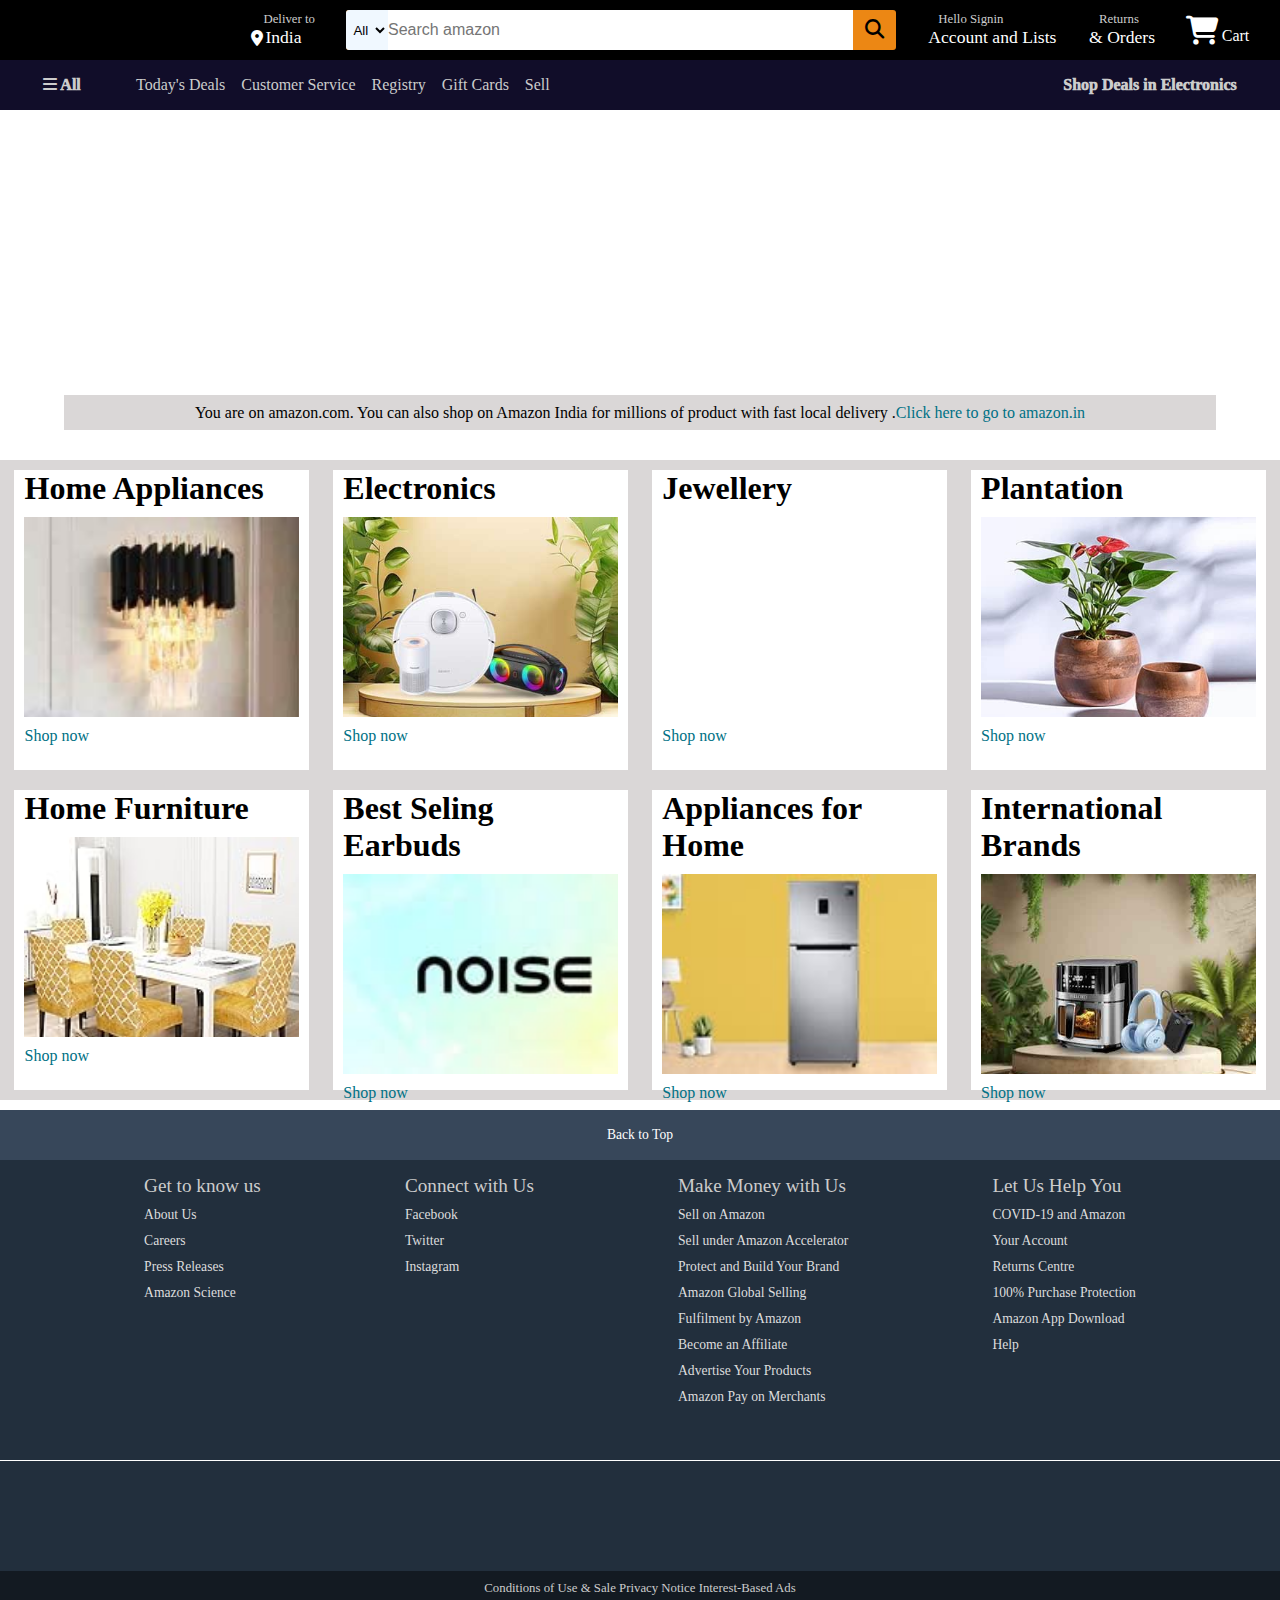
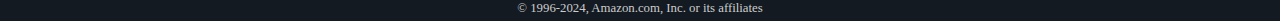
==== index.html @ be3e8e34 "Update and rename clone.html to index.html" ====
<!DOCTYPE html>
<html lang="en">
<head>
    <meta charset="UTF-8">
    <meta name="viewport" content="width=device-width, initial-scale=1.0">
    <!-- Linking the open source CSS using the cdn reference -->
    <link rel="stylesheet" href="https://cdnjs.cloudflare.com/ajax/libs/font-awesome/6.5.2/css/all.min.css">
    <link rel="stylesheet" href="clone.css">
    <title>Amazon Project</title>
</head>
<body>
    <header>
        <div class="navbar">
            <div class="nav-logo border ">
                 <div class="logo"> 
                 </div>
            </div>

            <div class="nav-address border">
                <p class="add-first">Deliver to</p>
                <div class="add-icon">
                    <i class="fa-solid fa-location-dot"></i>
                    <p class="add-second">India</p>
                </div>
            </div>
 
            <div class="nav-search">
                <select class="search-select">
                    <option value="All">All</option>
                </select>
                <input placeholder="Search amazon" class="search-input">
                <div class="search-icon">
                    <i class="fa-solid fa-magnifying-glass"></i>
                </div>
            </div>

            <div class="nav-signin border">
                <p class="add-first"><span>Hello Signin</span></p>
                <p class="add-second">Account and Lists</p>
            </div>

            <div class="nav-orders border">
                <p class="add-first"><span>Returns</span></p>
                <p class="add-second">& Orders</p>
            </div>

            <div class="nav-cart border">
                <i class="fa-solid fa-cart-shopping"></i>
                Cart
            </div>
        </div>

        <div class="panel">
            <div class="all">
                <i class="fa-solid fa-bars"></i>
                All
            </div>
            <div class="panel-opt">
                <a href="#">Today's Deals</a>
                <a href="#">Customer Service</a>
                <a href="#">Registry</a>
                <a href="#">Gift Cards</a>
                <a href="#">Sell</a>
            </div>
            <div class="panel-deals">
                Shop Deals in Electronics
            </div>
        </div>

        <div class="hero-section">
            <div class="hero-para">
                <p>You are on amazon.com. You can also shop on Amazon India for millions of product with fast local delivery . </p>
                <a href="#"> Click here to go to amazon.in</a>
            </div>
        </div>

        <div class="shop-section">
            <div class="box1 box">
                <div class="box-content">
                    <h1>Home Appliances</h1>
                    <div class="div-img"  style="background-image: url('image_5.jpg')"></div>
                    <bold><p>Shop now</p></bold>
                </div>
            </div>
            <div class="box2 box">
                <div class="box-content">
                    <h1>Electronics</h1>
                    <div class="div-img"  style="background-image: url('image_electronics.png')"></div>
                    <bold><p>Shop now</p></bold>
                </div>
            </div>
            <div class="box3 box">
                <div class="box-content">
                    <h1>Jewellery</h1>
                    <div class="div-img"  style="background-image: url('clone_images/image_jewel.png')"></div>
                    <bold><p>Shop now</p></bold>
                </div>
            </div>
            <div class="box4 box">
                <div class="box-content">
                    <h1>Plantation</h1>
                    <div class="div-img"  style="background-image: url('image_plant.png')"></div>
                    <bold><p>Shop now</p></bold>
                </div>
            </div>
            <div class="box5 box">
                <div class="box-content">
                    <h1>Home Furniture</h1>
                    <div class="div-img"  style="background-image: url('image_home.png')"></div>
                    <bold><p>Shop now</p></bold>
                </div>
            </div>
            <div class="box6 box">
                <div class="box-content">
                    <h1>Best Seling Earbuds</h1>
                    <div class="div-img"  style="background-image: url('image_10.jpg')"></div>
                    <bold><p>Shop now</p></bold>
                </div>
            </div>
            <div class="box7 box">
                <div class="box-content">
                    <h1>Appliances for Home</h1>
                    <div class="div-img"  style="background-image: url('image_2.jpg')"></div>
                    <bold><p>Shop now</p></bold>
                </div>
            </div>
            <div class="box8 box">
                <div class="box-content">
                    <h1>International Brands</h1>
                    <div class="div-img"  style="background-image: url('image_brands.png')"></div>
                    <bold><p>Shop now</p></bold>
                </div>
            </div>
        </div>
    </header>
    <footer>
        <div class="foot1">
            <p>Back to Top</p>
        </div>
        <div class="foot2">
            <ul>
                <p>Get to know us</p>
                <a>About Us</a>
                <a>Careers</a>
                <a>Press Releases</a>
                <a>Amazon Science</a>
            </ul>
            <ul>
                <p>Connect with Us</p>
                <a>Facebook</a>
                <a>Twitter</a>
                <a>Instagram</a>
            </ul>
            <ul>
                <p>Make Money with Us</p>
                <a>Sell on Amazon</a>
                <a>Sell under Amazon Accelerator</a>
                <a>Protect and Build Your Brand</a>
                <a>Amazon Global Selling</a>
                <a>Fulfilment by Amazon</a>
                <a>Become an Affiliate</a>
                <a>Advertise Your Products</a>
                <a>Amazon Pay on Merchants</a>
            </ul>
            <ul>
                <p>Let Us Help You</p>
                <a>COVID-19 and Amazon</a>
                <a>Your Account</a>
                <a>Returns Centre</a>
                <a>100% Purchase Protection</a>
                <a>Amazon App Download</a>
                <a>Help</a>
            </ul>
        </div>
        <div class="foot3">
            <div class="logo"></div>
        </div>
        <div class="foot4">
            <div class="pages">
               <a>Conditions of Use & Sale</a>
               <a>Privacy Notice</a>
               <a>Interest-Based Ads</a>
            </div>
            <div class="copyright">
               <p>© 1996-2024, Amazon.com, Inc. or its affiliates</p>
           </div>
        </div>
        </div>
    </footer>
</body>
</html>
---- clone.css ----
*{
    margin: 0;
    padding: 0;
    border: border-box;
}
.navbar{
    height: 60px;
    background-color: black;
    color: white;
    display:flex;
    align-items: center;
    justify-content: space-evenly;
}
.nav-logo{
    height:50px;
    width: 190px;
}
.logo{
    background-image: url('clone_images/amazon.jpg');
    background-size: cover;
    height:50px;
    width: 170px;
}
.border:hover{
    border: 2px solid white;
}

/**Box 2*/
.add-first{
    color: #cccccc;
    font-size: 0.8rem;
    margin-left: 12px;
}
.add-second{
    font-size: 1.1rem;
    margin-left: 2px;
}
.add-icon{
    display: flex;
    align-items: center;
}

/**Box 3 */
.nav-search{
    display: flex;
    height:40px;
    width:550px;
    background-color: rgb(236, 135, 20);
    border-radius: 3px;
    justify-content: space-evenly;
}
.nav-search:hover{
    border:2.5px solid rgb(236, 135, 20);
}
.search-select{
    width: 50px;
    text-align: center;
    border-top-left-radius: 3px;
    border-bottom-left-radius: 3px;
    border:none;
    background-color: aliceblue ;
}
.search-input{
    width:100%;
    font-size: 1rem;
    border:none;
}
.search-icon{
    width:50px;
    display: flex;
    justify-content: center;
    align-items: center;
    border:none;
    font-size: 1.2rem;
    color:black;    
}
.nav-signin{
    text-align: left;
}
 
/**Box 4 is similar as box 3*/

/**Box 5*/
.nav-cart i{
    font-size: 1.8rem;
}

/**PANELS*/
.panel{
    height:50px;
    background-color: rgb(17, 13, 41);
    color:#cccccc;
    display: flex;
    justify-content: space-evenly;
    align-items: center;
}
.all{
    font-size: 1rem;
    font-weight: 1000;
}
.panel-opt{
   width:70%;
}
.panel-opt a{
    text-decoration: none;
    color:#cccccc;
    margin-left: 12px;
}
.panel-deals{
    font-size:1rem;
    font-weight:1000;
}

/**Heros-section*/
.hero-section{
    height:350px;
    background-size: cover;
    background-image: url("clone_images/hero_sec.jpg");
    display: flex;
    justify-content: center;
    align-items: flex-end;
}
.hero-para{
    display: flex;
    background-color: #dad7d7;
    justify-content: center;
    align-items: center;
    width:90%;
    height: 35px;
    font-size: 1rem;
    margin-bottom: 30px;
}
.hero-para a{
    text-decoration: none;
    color:#007185;
}

/**shop-section*/
.shop-section{
    display: flex;
    justify-content: space-evenly;
    align-items: center;
    background-color: #dad7d7 ;
    flex-wrap: wrap;
}
.box{
    height:300px;
    width:23%;
    background-color: white ;
    margin:10px;
}
.div-img{
    height: 200px;
    background-size: cover;
    margin-top: 10px;
    margin-bottom: 10px;
}
.box-content{
    margin-left: 10px;
    margin-right: 10px;
}
.box-content p{
    color:#007185;
}

/**Footer*/
footer{
    margin-top: 10px;
}
.foot1 p{
    background-color:#37475a;
    color:white;
    display:flex;
    justify-content: center;
    align-items: center;
    height:50px;
    font-size:0.85rem;
}
.foot2{
    background-color: #222f3d;
    color:#cccccc;
    height: 300px;
    display: flex;
    justify-content: space-evenly;
}
ul{
    margin-top: 15px;
}
ul a{
    display: block;
    font-size: 0.85rem;
    color: #dddddd;
    margin-top: 10px;
}
ul p{
    font-size: 1.2rem;
    font-weight: 35px;
}

.foot3{
    height: 110px;
    background-color: #222f3d;
    border-top: 0.5px solid white;
    display: flex;
    justify-content: center;
    align-items: center;
}
.foot4{
    background-color: #131A22;
    color:#cccccc;
    height:50px;
    font-size: 0.8rem;
    /* display: flex;
    justify-content: center;
    align-items: center; */
    text-align: center;
}
.pages{
    padding-top: 10px;
}
.copyright{
    margin:5px;
}
a:hover{
    text-decoration: underline;
}
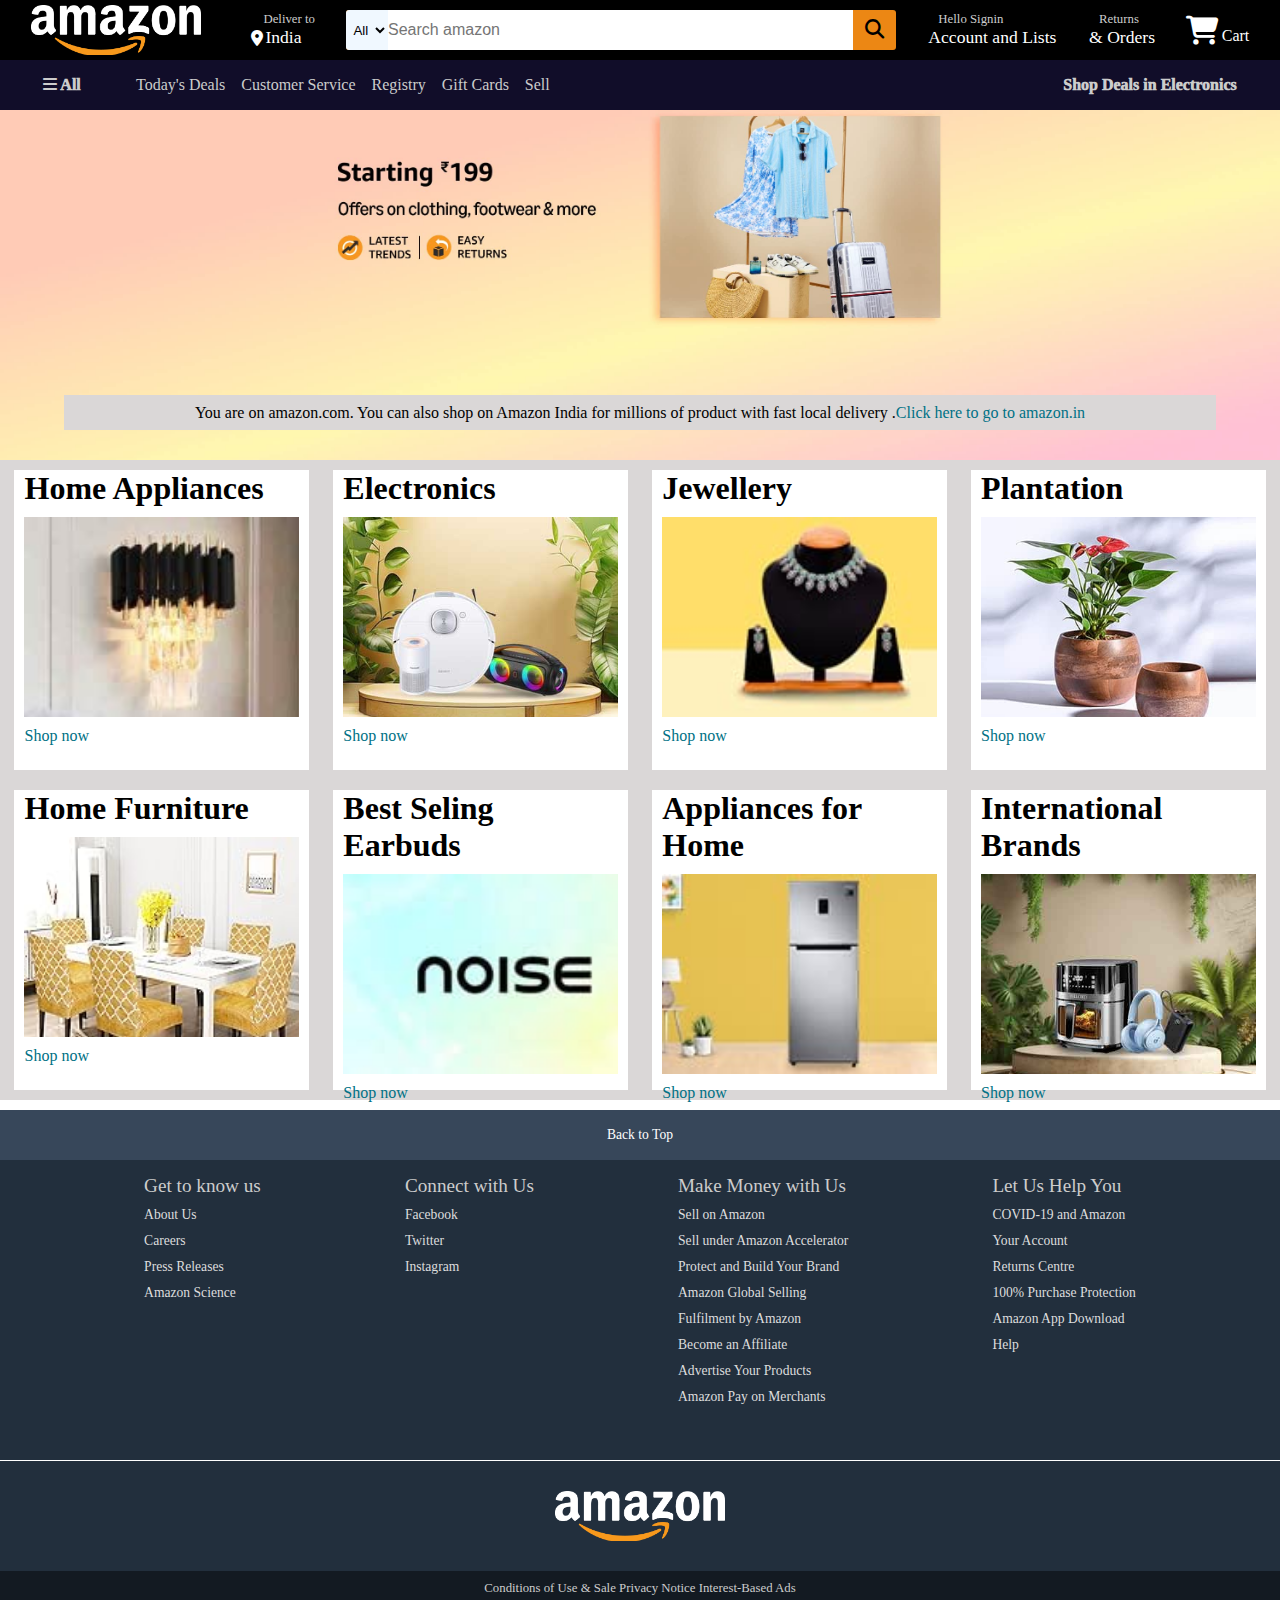
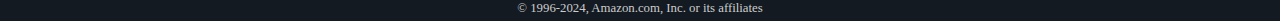
==== commit b2003a2f: "Update index.html" ====
--- a/index.html
+++ b/index.html
@@ -92,7 +92,7 @@
             <div class="box3 box">
                 <div class="box-content">
                     <h1>Jewellery</h1>
-                    <div class="div-img"  style="background-image: url('clone_images/image_jewel.png')"></div>
+                    <div class="div-img"  style="background-image: url('image_jewel.png')"></div>
                     <bold><p>Shop now</p></bold>
                 </div>
             </div>
--- a/clone.css
+++ b/clone.css
@@ -16,7 +16,7 @@
     width: 190px;
 }
 .logo{
-    background-image: url('clone_images/amazon.jpg');
+    background-image: url('amazon.jpg');
     background-size: cover;
     height:50px;
     width: 170px;
@@ -115,7 +115,7 @@
 .hero-section{
     height:350px;
     background-size: cover;
-    background-image: url("clone_images/hero_sec.jpg");
+    background-image: url("hero_sec.jpg");
     display: flex;
     justify-content: center;
     align-items: flex-end;
@@ -223,4 +223,4 @@
 }
 a:hover{
     text-decoration: underline;
-}+}
